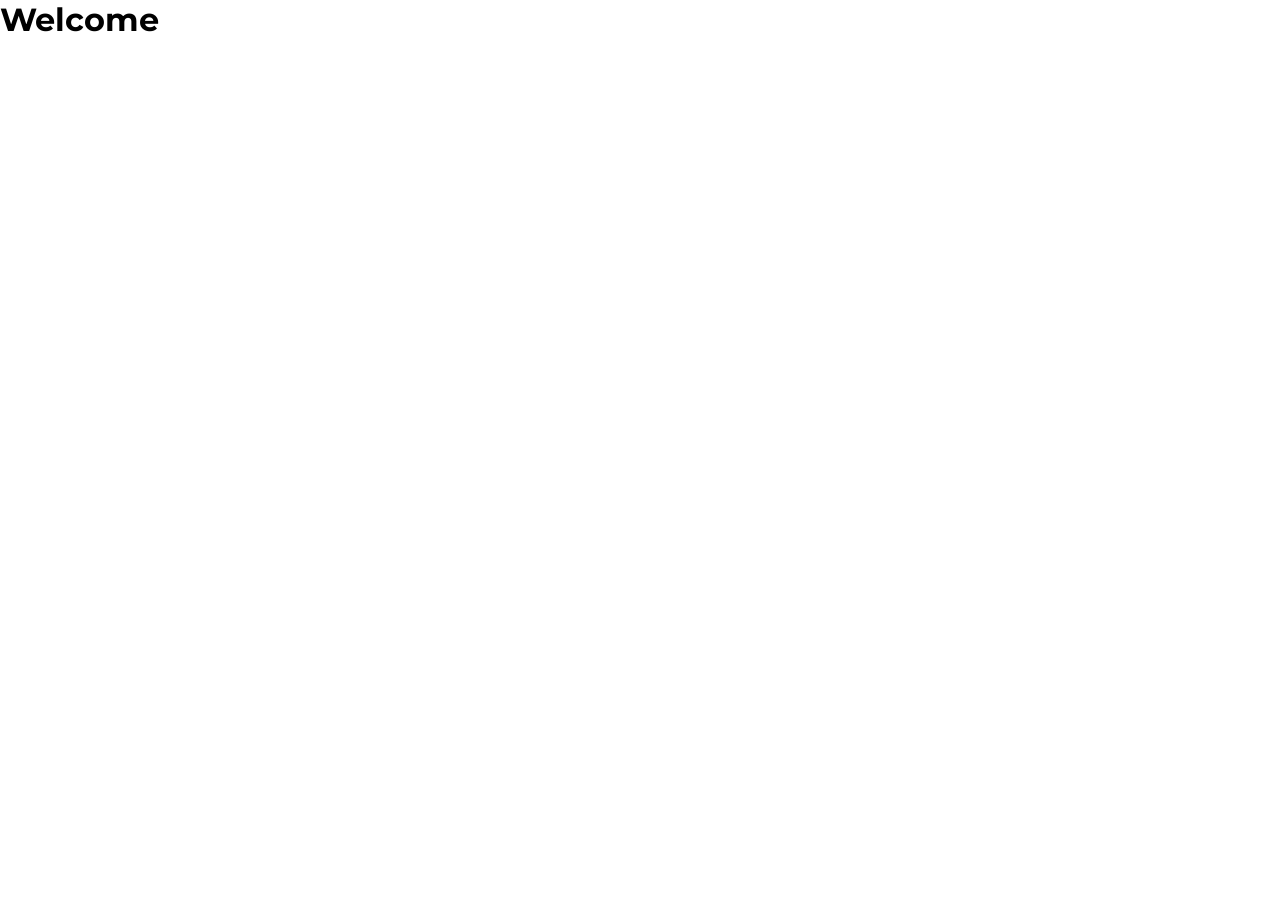
==== dashboard.html @ d990e446 "d" ====
<!doctype html>
<html lang="en">
  <head>
    <meta charset="UTF-8" />
    <meta name="viewport" content="width=device-width, initial-scale=1.0" />
    <title>Dashboard</title>
    <link rel="stylesheet" href="css/reset.css" />
  </head>
  <body>
    <!--  -->
    <main>
      <header>
        <h1>Welcome <span id="nameOwner"></span></h1>
      </header>
      <div id="totalBalance"></div>
    </main>
    <!--  -->

    <script type="module" src="server/server.js"></script>
  </body>
</html>
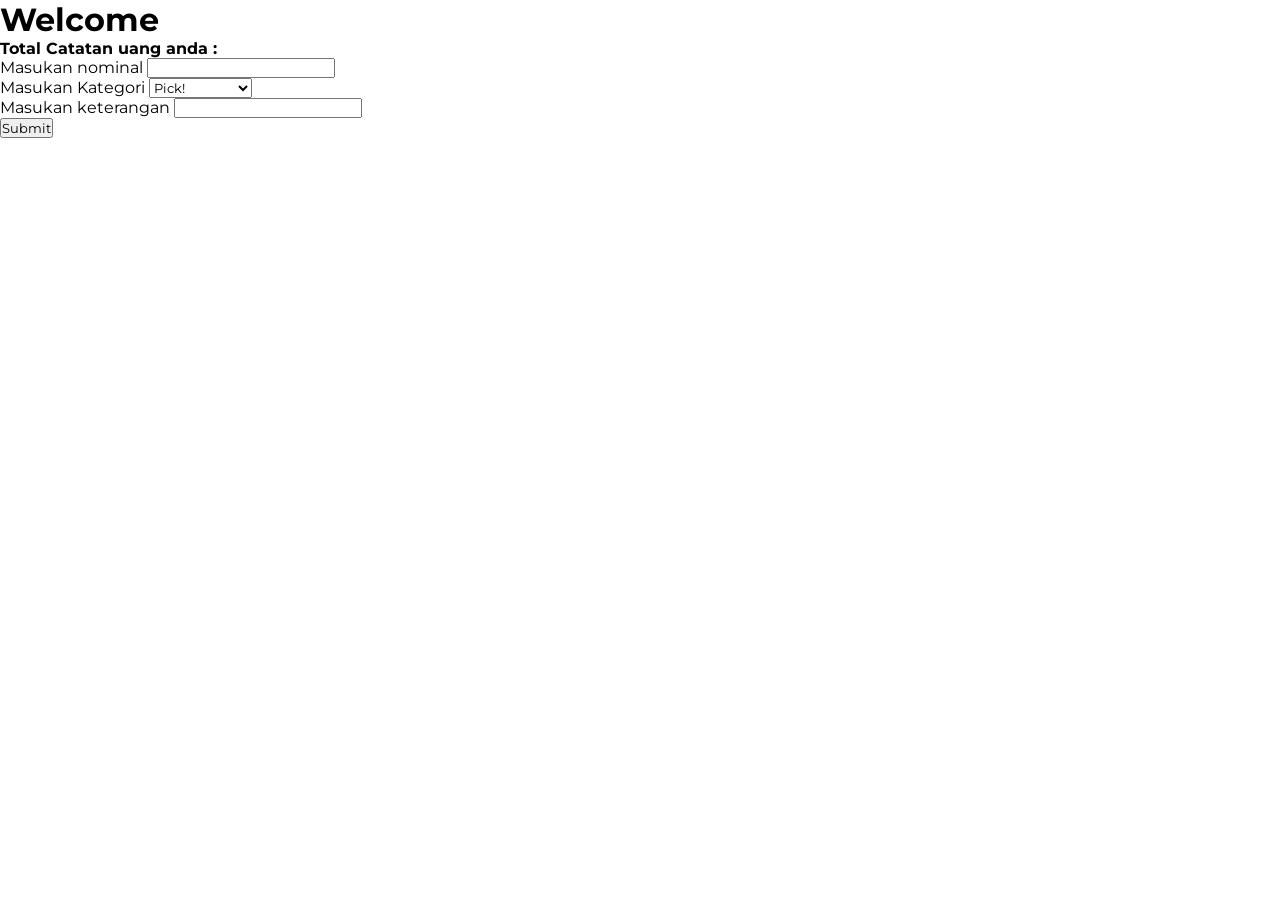
==== commit c61436c6: "d" ====
--- a/dashboard.html
+++ b/dashboard.html
@@ -5,6 +5,7 @@
     <meta name="viewport" content="width=device-width, initial-scale=1.0" />
     <title>Dashboard</title>
     <link rel="stylesheet" href="css/reset.css" />
+    <link rel="stylesheet" href="css/dashboard.css" />
   </head>
   <body>
     <!--  -->
@@ -12,10 +13,40 @@
       <header>
         <h1>Welcome <span id="nameOwner"></span></h1>
       </header>
-      <div id="totalBalance"></div>
+      <section class="container-money-display">
+        <h4>
+          <span>Total Catatan uang anda :</span>
+          <span id="totalBalance"></span>
+        </h4>
+      </section>
+
+      <section>
+        <form id="formMoneyRecord">
+          <div>
+            <label for="inputNominal">Masukan nominal</label>
+            <input id="inputNominal" type="text" />
+          </div>
+          <div>
+            <label for="categoryMoney">Masukan Kategori</label>
+            <select name="categoryMoney" id="categoryMoney">
+              <option value="" disabled selected>Pick!</option>
+              <option value="income">Income</option>
+              <option value="expenditure">expenditure</option>
+            </select>
+          </div>
+          <div>
+            <label for="descMoney">Masukan keterangan</label>
+            <input id="descMoney" type="text" />
+          </div>
+          <div>
+            <button id="submitMoneyRecord">Submit</button>
+          </div>
+        </form>
+      </section>
     </main>
     <!--  -->
 
     <script type="module" src="server/server.js"></script>
+    <script type="module" src="localStorage/databases.js"></script>
   </body>
 </html>
--- a/css/dashboard.css
+++ b/css/dashboard.css
@@ -0,0 +1,6 @@
+.container-money-display h4 {
+  display: flex;
+  width: 100%;
+  flex-direction: column;
+  /* background-color: aqua; */
+}
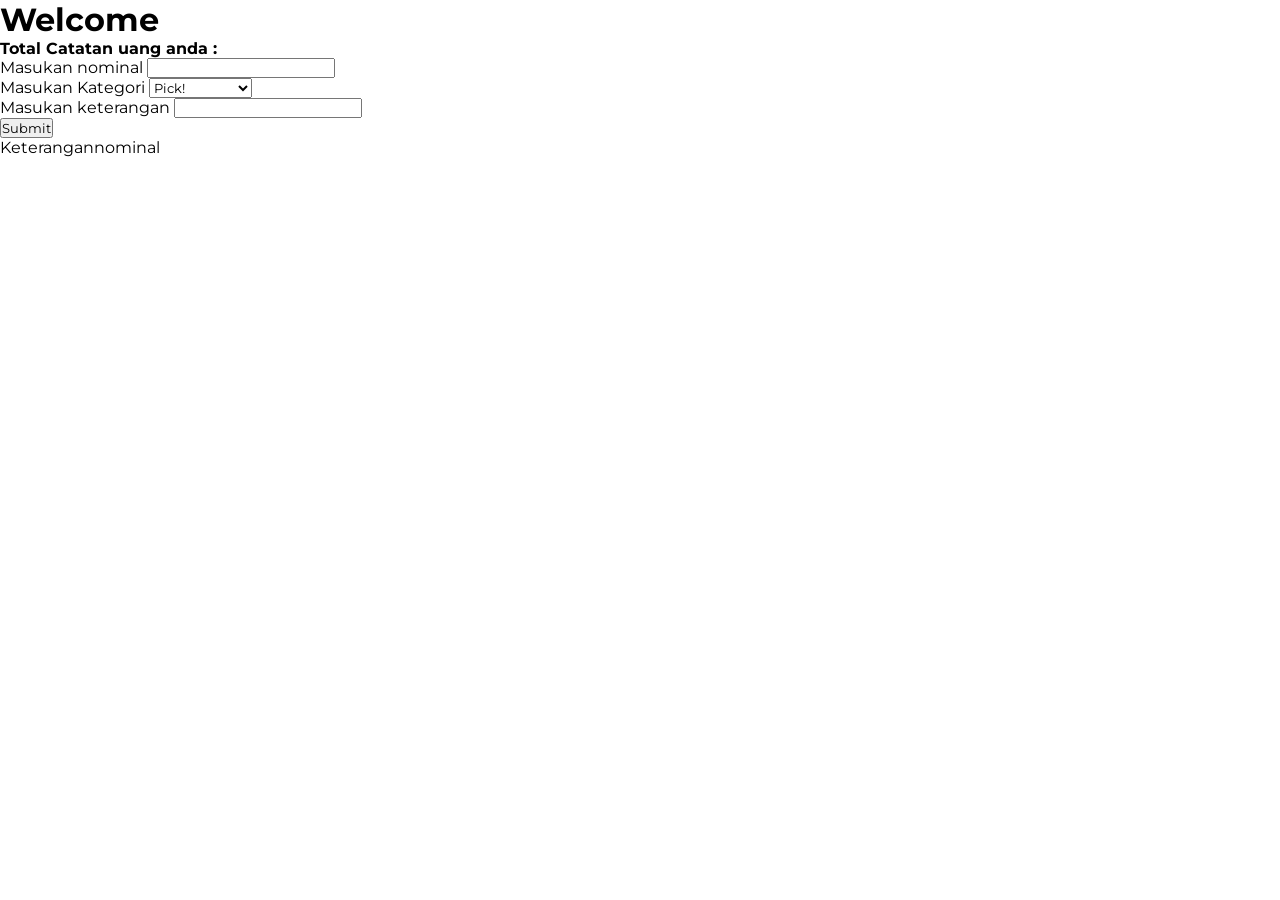
==== commit 7bf02c69: "d" ====
--- a/dashboard.html
+++ b/dashboard.html
@@ -43,6 +43,12 @@
           </div>
         </form>
       </section>
+
+      <section>
+        <ul id="list-desc-money" class="list-desc-money">
+          <li><span>Keterangan</span><span>nominal</span></li>
+        </ul>
+      </section>
     </main>
     <!--  -->
 
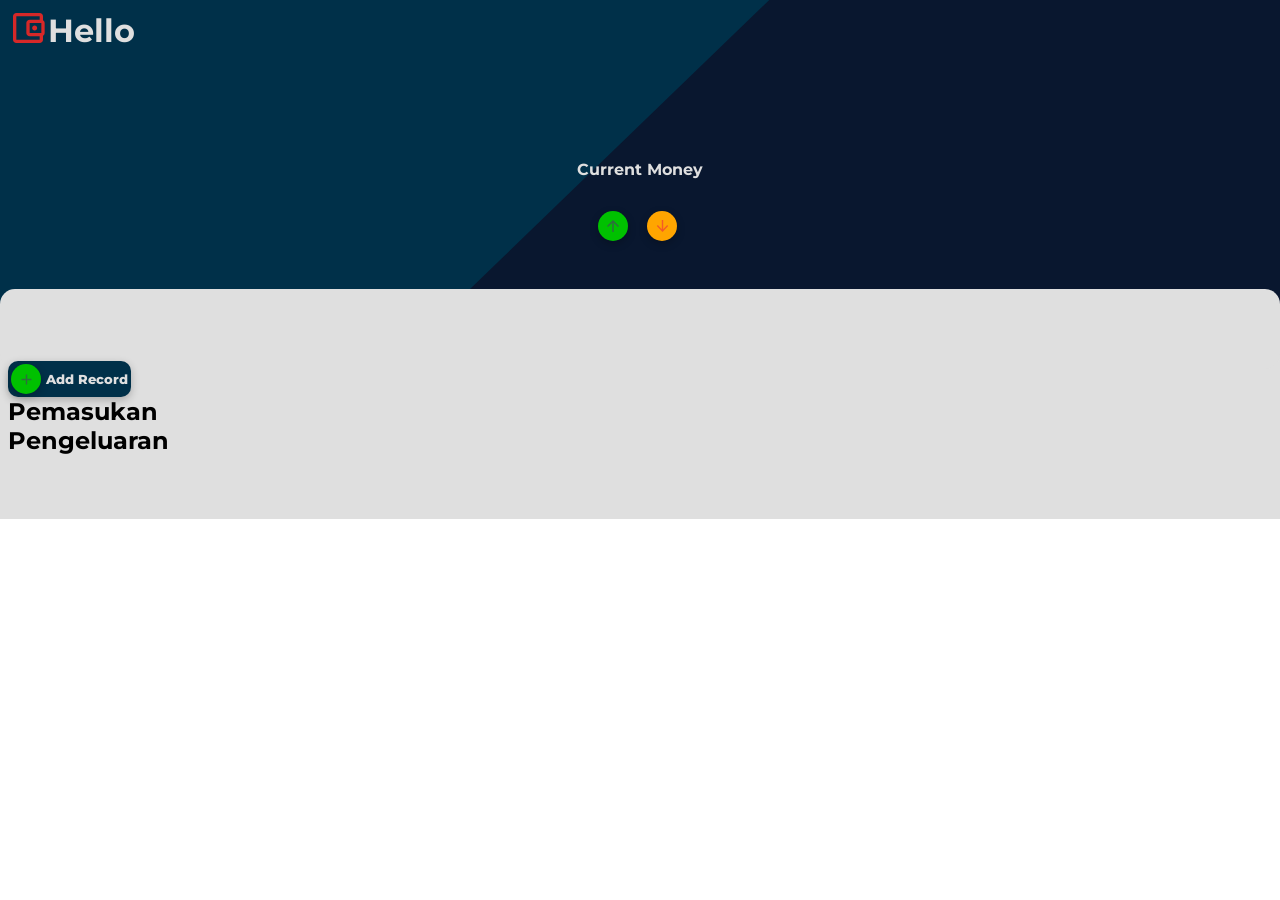
==== commit bfdc49d0: "s" ====
--- a/dashboard.html
+++ b/dashboard.html
@@ -6,52 +6,132 @@
     <title>Dashboard</title>
     <link rel="stylesheet" href="css/reset.css" />
     <link rel="stylesheet" href="css/dashboard.css" />
+    <link rel="stylesheet" href="css/form-input.css" />
+    <link rel="stylesheet" href="css/colors.css" />
   </head>
   <body>
     <!--  -->
     <main>
-      <header>
-        <h1>Welcome <span id="nameOwner"></span></h1>
+      <header class="header-user">
+        <div><img src="asset/icon/account.svg" alt="icon" /></div>
+        <h1>Hello <span id="nameOwner"></span></h1>
       </header>
-      <section class="container-money-display">
-        <h4>
-          <span>Total Catatan uang anda :</span>
-          <span id="totalBalance"></span>
-        </h4>
+      <section class="container-display-money">
+        <div class="current-money">
+          <h4>
+            <span>Current Money</span>
+            <span id="totalBalance"></span>
+          </h4>
+        </div>
+
+        <div class="con-in-out-money">
+          <div>
+            <span class="icon green"
+              ><img src="asset/icon/arrow-up.svg" alt="arrow-up"
+            /></span>
+            <span id="allIncomeMoney"></span>
+          </div>
+          <div>
+            <span class="icon orange"
+              ><img src="asset/icon/arrow-down.svg" alt="arrow-down"
+            /></span>
+            <span id="allExpenditureMoney"></span>
+          </div>
+        </div>
+        <section><span class="blok"></span></section>
       </section>
 
-      <section>
-        <form id="formMoneyRecord">
-          <div>
-            <label for="inputNominal">Masukan nominal</label>
-            <input id="inputNominal" type="text" />
-          </div>
-          <div>
-            <label for="categoryMoney">Masukan Kategori</label>
-            <select name="categoryMoney" id="categoryMoney">
-              <option value="" disabled selected>Pick!</option>
-              <option value="income">Income</option>
-              <option value="expenditure">expenditure</option>
-            </select>
-          </div>
-          <div>
-            <label for="descMoney">Masukan keterangan</label>
-            <input id="descMoney" type="text" />
-          </div>
-          <div>
-            <button id="submitMoneyRecord">Submit</button>
-          </div>
-        </form>
+      <section class="container-action">
+        <!-- background -->
+        <span class="jaieja">
+          <span></span>
+          <span></span>
+        </span>
+
+        <!-- konten -->
+        <div class="container-konten">
+          <span class="border-top"></span>
+
+          <section class="btn-add-record">
+            <button id="show-form">
+              <span class="icon green"
+                ><img src="asset/icon/add.svg" alt="icon-plus" /></span
+              ><span>Add Record</span>
+            </button>
+          </section>
+
+          <section class="container-form-input" style="display: none">
+            <section class="btn-close-record">
+              <button id="close-form">
+                <span class="icon orange"
+                  ><img src="asset/icon/close.svg" alt="icon-plus" /></span
+                ><span>Close</span>
+              </button>
+            </section>
+            <form id="formMoneyRecord" class="formMoneyRecord">
+              <div>
+                <label for="inputNominal">Masukan nominal</label>
+                <input id="inputNominal" type="text" />
+              </div>
+              <div>
+                <div class="container-input-radio">
+                  <div class="akhiw">
+                    <input
+                      class="input-radio"
+                      type="radio"
+                      id="income"
+                      name="type-money"
+                      value="income"
+                      checked
+                    />
+                    <label for="income">Income</label>
+                  </div>
+
+                  <div class="akhiw">
+                    <input
+                      class="input-radio"
+                      type="radio"
+                      id="expenditure"
+                      name="type-money"
+                      value="expenditure"
+                    />
+                    <label for="expenditure">expenditure</label>
+                  </div>
+                </div>
+              </div>
+              <div>
+                <label for="descMoney">Masukan keterangan</label>
+                <input id="descMoney" type="text" />
+              </div>
+              <div>
+                <button id="submitMoneyRecord">
+                  <span>Submit</span>
+                  <span class="icon">
+                    <img src="asset/icon/arrow-right.svg" alt="arrow-right" />
+                  </span>
+                </button>
+              </div>
+            </form>
+          </section>
+
+          <section class="container-lists">
+            <h2>Pemasukan</h2>
+            <ul id="list-desc-money" class="containerList"></ul>
+            <h2>Pengeluaran</h2>
+            <ul
+              id="list-desc-money-expenditure"
+              class="containerListExpenditure"
+            ></ul>
+          </section>
+        </div>
       </section>
 
-      <section>
-        <ul id="list-desc-money" class="list-desc-money">
-          <li><span>Keterangan</span><span>nominal</span></li>
-        </ul>
-      </section>
+      <!-- container form edit -->
+      <section class="containerFormEdit"></section>
     </main>
     <!--  -->
 
+    <script type="module" src="javascript/dashboard.js"></script>
     <script type="module" src="server/server.js"></script>
     <script type="module" src="localStorage/databases.js"></script>
   </body>
--- a/css/dashboard.css
+++ b/css/dashboard.css
@@ -1,6 +1,205 @@
-.container-money-display h4 {
-  display: flex;
-  width: 100%;
+.header-user {
+  position: absolute;
+  padding: 0.5rem;
+  z-index: 3;
+  color: var(--white);
+  display: flex;
+  align-items: center;
+}
+
+.header-user div {
+  /* background-color: aqua; */
+  aspect-ratio: 1.1;
+  width: 40px;
+}
+.header-user div img {
+  width: 100%;
+}
+
+.container-display-money {
+  /* background-color: aqua; */
+  position: relative;
+  display: flex;
   flex-direction: column;
-  /* background-color: aqua; */
-}
+  justify-content: center;
+  align-items: center;
+  padding: 10rem 0 5rem 0;
+  gap: 1.5rem;
+  background-color: var(--primary);
+  color: var(--white);
+}
+
+.container-display-money div {
+  position: relative;
+  z-index: 3;
+}
+
+.current-money h4 {
+  /* background-color: yellow; */
+  display: flex;
+  flex-direction: column;
+  align-items: center;
+}
+
+.current-money h4 span:nth-child(2) {
+  font-size: 1.5em;
+}
+
+.con-in-out-money {
+  width: 100%;
+  display: flex;
+  padding: 0 1rem;
+  gap: 0.5rem;
+  justify-content: center;
+  /* padding: 0.5rem; */
+}
+
+.con-in-out-money div {
+  padding: 0.5rem 0.2rem;
+  border-radius: 2px;
+  display: flex;
+  align-items: center;
+  gap: 0.3rem;
+}
+
+.icon {
+  display: inline-flex;
+  /* background-color: brown; */
+  height: 30px;
+  border-radius: 50%;
+  padding: 0.4rem;
+  aspect-ratio: 1/1;
+  box-shadow: rgba(0, 0, 0, 0.24) 0px 3px 8px;
+}
+.green {
+  background-color: rgb(0, 193, 0);
+}
+
+.orange {
+  background-color: orange;
+}
+
+.container-display-money section {
+  position: absolute;
+  height: 100%;
+  width: 100%;
+  /* background-color: aqua; */
+  overflow: hidden;
+  inset: 0;
+}
+.blok {
+  position: absolute;
+  display: inline-flex;
+  width: 200%;
+  aspect-ratio: 16/9;
+  background-color: var(--secondary);
+  rotate: -44deg;
+  left: 5%;
+  bottom: 50%;
+  /* top: 50%; */
+  transform: translateX(-50%) translateY(50%);
+}
+
+/*  */
+/*  */
+/*  */
+/*  */
+/*  */
+/*  */
+/*  */
+/*  */
+/*  */
+/*  */
+/*  */
+/*  */
+
+.container-action {
+  position: relative;
+  width: 100%;
+  /* height: 120svh; */
+  /* background-color: red; */
+}
+
+.container-action .jaieja {
+  position: absolute;
+  display: inline-flex;
+  width: 100%;
+  height: 100%;
+  /* background-color: aqua; */
+}
+
+.container-action .jaieja span {
+  width: 50%;
+  height: 100%;
+}
+.container-action .jaieja span:nth-child(1) {
+  background-color: var(--primary);
+}
+.container-action .jaieja span:nth-child(2) {
+  background-color: var(--secondary);
+}
+
+.container-konten {
+  position: relative;
+  z-index: 3;
+  padding: 2rem 0.5rem 4rem 0.5rem;
+  width: 100%;
+  max-width: 80rem;
+  margin: auto;
+  background-color: var(--white);
+  /* border-radius: 20px; */
+}
+
+.btn-add-record,
+.btn-close-record {
+  position: relative;
+  z-index: 4;
+  display: flex;
+  align-items: center;
+  /* background-color: aqua; */
+}
+.btn-add-record button,
+.btn-close-record button {
+  display: flex;
+  justify-content: center;
+  align-items: center;
+  gap: 0.3rem;
+  /* width: max-content; */
+  background-color: var(--primary);
+  padding: 0.2rem;
+  border-radius: 10px;
+  box-shadow: rgba(0, 0, 0, 0.24) 0px 3px 8px;
+  color: var(--white);
+  /* font-size: 900 !important; */
+  cursor: pointer;
+}
+
+.btn-add-record button span,
+.btn-close-record button span {
+  font-weight: 800;
+}
+
+.border-top {
+  position: absolute;
+  z-index: 1;
+  display: inline-flex;
+  width: 100%;
+  height: 5rem;
+  background-color: var(--white);
+  /* opacity: 0.3; */
+  inset: 0;
+  transform: translateY(-50%);
+  border-radius: 15px;
+}
+
+.container-form-input {
+  position: relative;
+  z-index: 3;
+}
+
+/*  */
+/*  */
+/*  */
+/*  */
+/*  */
+/*  */
--- a/css/form-input.css
+++ b/css/form-input.css
@@ -0,0 +1,104 @@
+.container-form-input {
+  display: flex;
+  flex-direction: column;
+  gap: 2rem;
+  background-color: var(--secondary);
+  max-width: 50rem;
+  margin: auto;
+  padding: 0.5rem;
+  border-radius: 20px;
+  border: 2px solid rgba(97, 97, 97, 0.406);
+}
+
+.formMoneyRecord {
+  display: flex;
+  flex-direction: column;
+  gap: 1.3rem;
+  /* background-color: aqua; */
+}
+
+.formMoneyRecord div {
+  display: flex;
+  flex-direction: column;
+  /* background-color: aqua; */
+}
+
+label {
+  font-weight: 700;
+  color: var(--black);
+  color: var(--white);
+}
+
+.formMoneyRecord div input {
+  height: 2rem;
+  background-color: var(--primary);
+  color: var(--white);
+  font-weight: 600;
+  padding: 1.3rem 0.5rem;
+  border-radius: 10px;
+  box-shadow: rgba(0, 0, 0, 0.24) 0px 3px 8px;
+  border: 2px solid rgba(255, 255, 255, 0.183);
+}
+.formMoneyRecord div select {
+  height: 2rem;
+  background-color: var(--primary);
+  color: var(--white);
+  font-weight: 600;
+  font-weight: 600;
+  padding: 1.3rem 0.5rem;
+  border-radius: 10px;
+  box-shadow: rgba(0, 0, 0, 0.24) 0px 3px 8px;
+}
+.formMoneyRecord div button {
+  height: 2rem;
+  padding: 0 0.5rem;
+  /* background-color: black; */
+}
+
+.container-input-radio {
+  width: 100%;
+  display: flex;
+  /* flex-direction: row; */
+  /* background-color: red; */
+}
+.container-input-radio div {
+  width: 100%;
+  display: flex;
+}
+
+.akhiw {
+  display: flex;
+  /* background-color: aqua; */
+  flex-direction: row !important;
+  align-items: center;
+  gap: 0.4rem;
+  /* color: var(--white); */
+}
+
+.input-radio {
+  /* background-color: aqua !important; */
+  width: 20px;
+  background-color: transparent;
+  box-shadow: none !important;
+  /* color: var(--white); */
+}
+
+#close-form {
+  border: 2px solid rgba(255, 255, 255, 0.183);
+}
+
+#submitMoneyRecord {
+  display: flex;
+  background-color: var(--secondary);
+  border-radius: 10rem;
+  box-shadow: rgba(0, 0, 0, 0.612) 0px 3px 8px;
+  color: var(--white);
+  padding: 0.5rem 0;
+  font-weight: 800;
+  height: max-content;
+  align-items: center;
+  justify-content: center;
+  gap: 0.5rem;
+  cursor: pointer;
+  border: 2px solid rgba(255, 255, 255, 0.183);
+}
--- a/css/colors.css
+++ b/css/colors.css
@@ -0,0 +1,8 @@
+:root {
+  --black: #211e1e;
+  --white: rgb(223, 223, 223);
+  --primary: #003049;
+  --secondary: rgb(9, 23, 47);
+  --accent-one: #d62828;
+  --accent-two: #27c18e;
+}
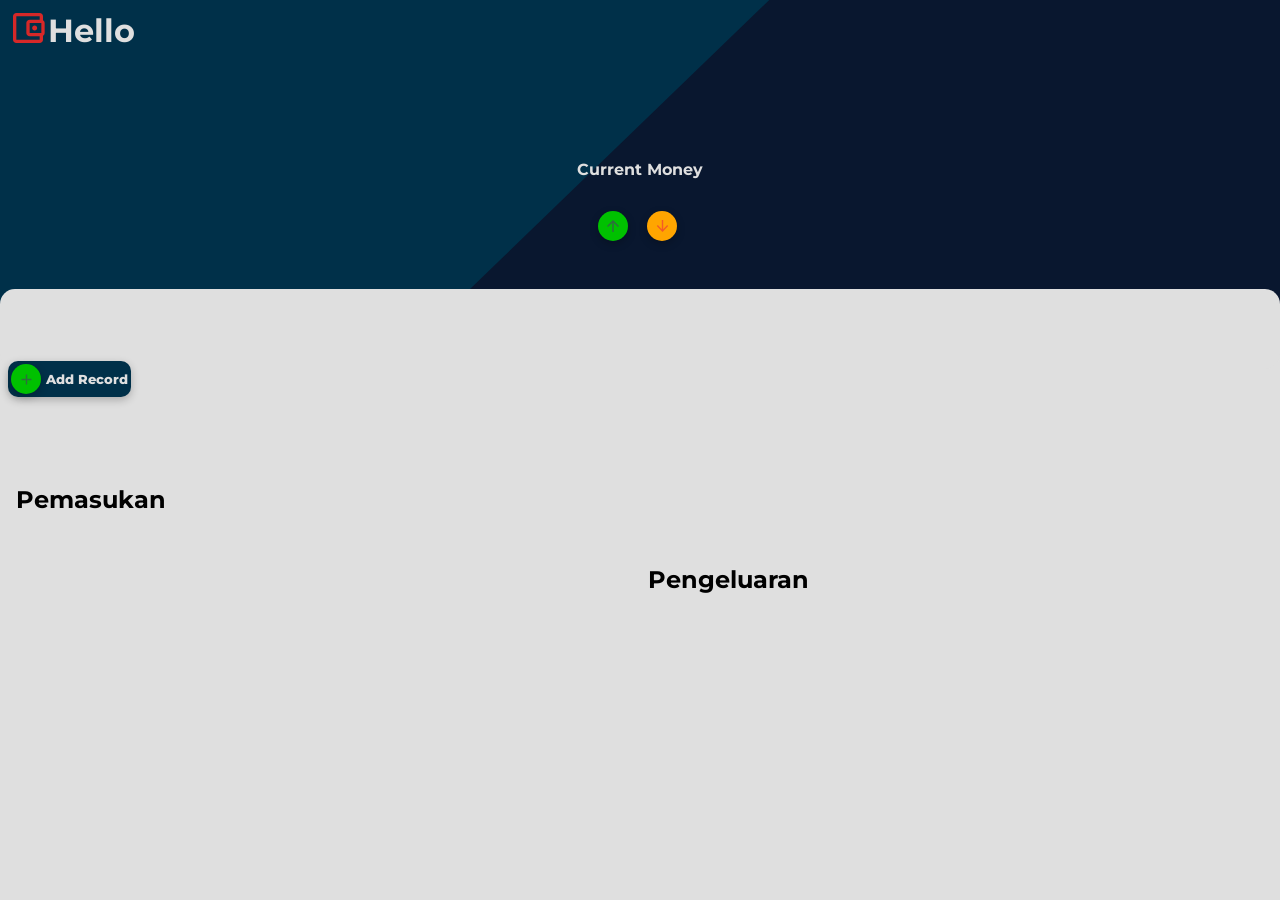
==== commit 0812fd41: "d" ====
--- a/dashboard.html
+++ b/dashboard.html
@@ -8,6 +8,7 @@
     <link rel="stylesheet" href="css/dashboard.css" />
     <link rel="stylesheet" href="css/form-input.css" />
     <link rel="stylesheet" href="css/colors.css" />
+    <link rel="stylesheet" href="css/data-money.css" />
   </head>
   <body>
     <!--  -->
@@ -115,13 +116,17 @@
           </section>
 
           <section class="container-lists">
-            <h2>Pemasukan</h2>
-            <ul id="list-desc-money" class="containerList"></ul>
-            <h2>Pengeluaran</h2>
-            <ul
-              id="list-desc-money-expenditure"
-              class="containerListExpenditure"
-            ></ul>
+            <div class="con-income">
+              <h2>Pemasukan</h2>
+              <ul id="list-desc-money" class="containerList"></ul>
+            </div>
+            <div class="con-expenditure">
+              <h2>Pengeluaran</h2>
+              <ul
+                id="list-desc-money-expenditure"
+                class="containerListExpenditure"
+              ></ul>
+            </div>
           </section>
         </div>
       </section>
--- a/css/dashboard.css
+++ b/css/dashboard.css
@@ -1,3 +1,7 @@
+body {
+  background-color: var(--white);
+}
+
 .header-user {
   position: absolute;
   padding: 0.5rem;
@@ -148,6 +152,8 @@
   margin: auto;
   background-color: var(--white);
   /* border-radius: 20px; */
+  /* background-color: aqua; */
+  box-shadow: none;
 }
 
 .btn-add-record,
@@ -190,6 +196,7 @@
   inset: 0;
   transform: translateY(-50%);
   border-radius: 15px;
+  /* background-color: red; */
 }
 
 .container-form-input {
--- a/css/data-money.css
+++ b/css/data-money.css
@@ -0,0 +1,51 @@
+.container-lists {
+  width: 100%;
+  display: flex;
+  flex-direction: column;
+  margin: 5rem 0 0 0;
+  /* background-color: aqua; */
+}
+
+@media (min-width: 640px) {
+  .container-lists {
+    flex-direction: row !important;
+    justify-content: start;
+    align-items: start;
+    /* background-color: aqua; */
+  }
+  .container-lists div {
+    /* background-color: rebeccapurple; */
+    width: 50%;
+    padding: 0.5rem;
+  }
+}
+
+.container-lists div:nth-child(2) {
+  margin: 5rem 0 0 0;
+}
+
+ul {
+  display: flex;
+  flex-direction: column;
+  gap: 0.4rem;
+}
+
+/* .containerListExpenditure {
+  margin: 5rem 0 0 0;
+} */
+
+.containerList li,
+.containerListExpenditure li {
+  width: 100%;
+  background-color: var(--primary);
+  padding: 0.5rem;
+  border-radius: 5px;
+  box-shadow: rgba(0, 0, 0, 0.1) 0px 4px 12px;
+  border: 2px solid rgba(255, 255, 255, 0.183);
+  color: var(--white);
+  font-weight: 600;
+}
+
+.containerListExpenditure {
+  margin: 0 !important;
+}
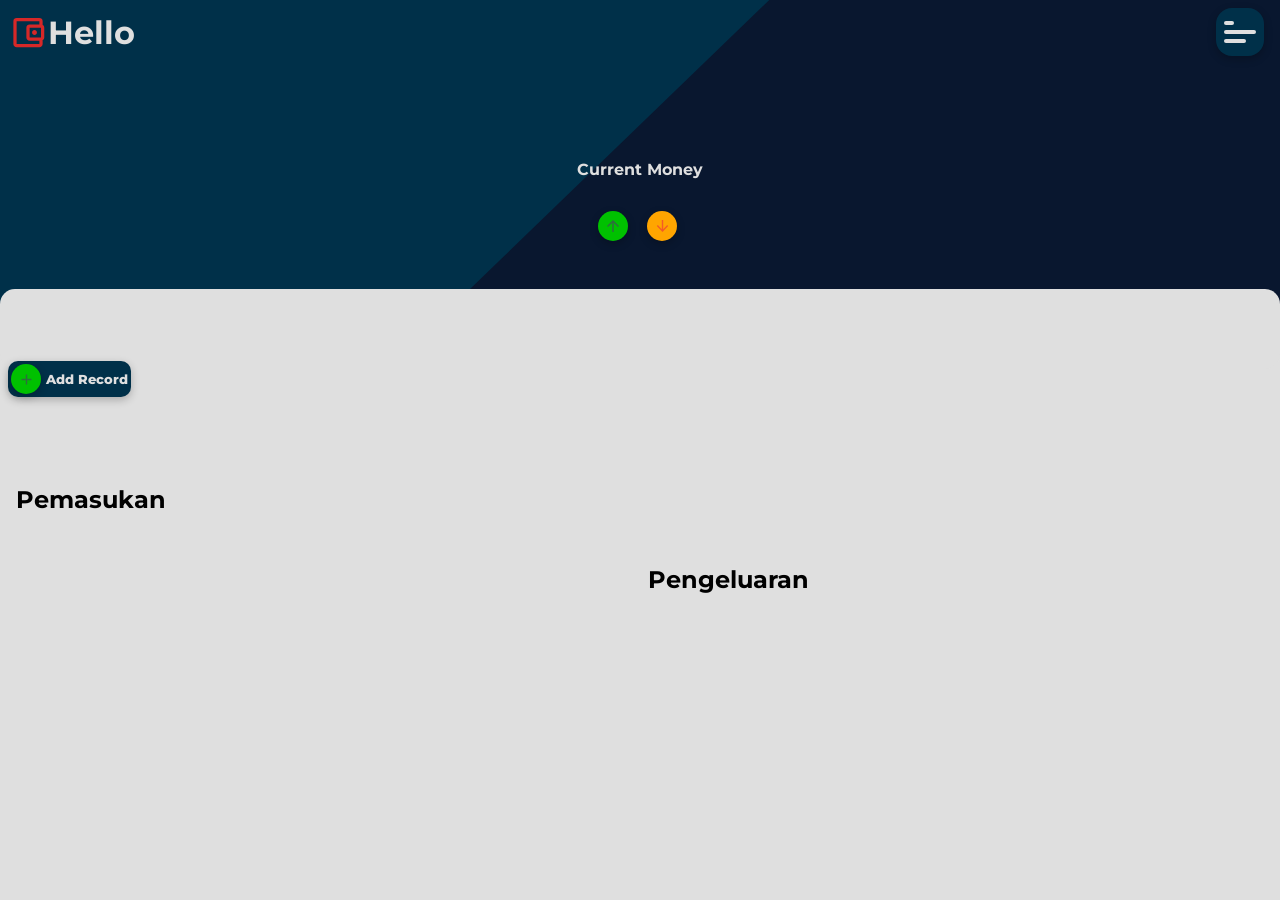
==== commit 51fc4760: "d" ====
--- a/dashboard.html
+++ b/dashboard.html
@@ -9,13 +9,44 @@
     <link rel="stylesheet" href="css/form-input.css" />
     <link rel="stylesheet" href="css/colors.css" />
     <link rel="stylesheet" href="css/data-money.css" />
+    <link rel="stylesheet" href="css/form-edit.css" />
+    <link rel="stylesheet" href="css/sidebar.css" />
+    <link rel="stylesheet" href="css/hamburger.css" />
+    <link rel="icon" href="data:," />
   </head>
   <body>
     <!--  -->
+
+    <section class="sidebar">
+      <div class="container-btn-logout">
+        <button class="btn-logout">
+          <span><img src="asset/icon/logout.svg" alt="logout" /></span>
+          <span>Logout</span>
+        </button>
+      </div>
+    </section>
+
+    <!--  -->
+
     <main>
       <header class="header-user">
-        <div><img src="asset/icon/account.svg" alt="icon" /></div>
-        <h1>Hello <span id="nameOwner"></span></h1>
+        <div>
+          <div><img src="asset/icon/account.svg" alt="icon" /></div>
+          <h1>Hello <span id="nameOwner"></span></h1>
+        </div>
+        <nav>
+          <button class="btn-hamburger">
+            <div class="hamburger-logo">
+              <span></span>
+              <span></span>
+              <span></span>
+            </div>
+            <div class="close">
+              <span></span>
+              <span></span>
+            </div>
+          </button>
+        </nav>
       </header>
       <section class="container-display-money">
         <div class="current-money">
@@ -72,7 +103,7 @@
             <form id="formMoneyRecord" class="formMoneyRecord">
               <div>
                 <label for="inputNominal">Masukan nominal</label>
-                <input id="inputNominal" type="text" />
+                <input id="inputNominal" type="number" />
               </div>
               <div>
                 <div class="container-input-radio">
@@ -117,11 +148,11 @@
 
           <section class="container-lists">
             <div class="con-income">
-              <h2>Pemasukan</h2>
+              <h2 class="labelIncome">Pemasukan</h2>
               <ul id="list-desc-money" class="containerList"></ul>
             </div>
             <div class="con-expenditure">
-              <h2>Pengeluaran</h2>
+              <h2 class="expendLabel">Pengeluaran</h2>
               <ul
                 id="list-desc-money-expenditure"
                 class="containerListExpenditure"
@@ -132,12 +163,63 @@
       </section>
 
       <!-- container form edit -->
-      <section class="containerFormEdit"></section>
+      <section style="display: none" class="containerFormEdit">
+        <div>
+          <button class="editClose">
+            <div class="orange">
+              <img src="asset/icon/close.svg" alt="close-icon" />
+            </div>
+            <span>Close</span>
+          </button>
+        </div>
+        <form name="formEdit">
+          <div>
+            <label for="newNominal">Masukan nominal</label>
+            <input id="newNominal" class="newNominal" type="number" min="0" />
+          </div>
+          <div class="container-input-radio">
+            <div class="akhiw">
+              <input
+                class="input-radio"
+                type="radio"
+                id="incomeEdit"
+                name="edit-type"
+                value="income"
+                checked
+              />
+              <label for="incomeEdit">Income</label>
+            </div>
+
+            <div class="akhiw">
+              <input
+                class="input-radio"
+                type="radio"
+                id="expenditureEdit"
+                name="edit-type"
+                value="expenditure"
+              />
+              <label for="expenditureEdit">expenditure</label>
+            </div>
+          </div>
+          <div>
+            <label for="newDesc">Masukan Keterangan</label>
+            <input id="newDesc" class="newDesc" type="text" />
+          </div>
+          <div>
+            <button class="btnEdit">
+              <div class="green"><img src="asset/icon/save.svg" alt="" /></div>
+              <span>SAVE</span>
+            </button>
+          </div>
+        </form>
+      </section>
     </main>
     <!--  -->
-
+    <script type="module" src="javascript/logout.js"></script>
+    <script type="module" src="server/edit.js"></script>
     <script type="module" src="javascript/dashboard.js"></script>
     <script type="module" src="server/server.js"></script>
-    <script type="module" src="localStorage/databases.js"></script>
+    <script type="module" src="javascript/hamburger.js"></script>
+    <script type="moduel" src="bluePrint/class.js"></script>
   </body>
 </html>
--- a/css/dashboard.css
+++ b/css/dashboard.css
@@ -4,20 +4,48 @@
 
 .header-user {
   position: absolute;
-  padding: 0.5rem;
+  padding: 0.5rem 1rem 0.5rem 0.5rem;
   z-index: 3;
   color: var(--white);
   display: flex;
   align-items: center;
+  width: 100%;
+  justify-content: space-between;
+  /* background-color: red; */
 }
 
 .header-user div {
+  display: flex;
+}
+
+.header-user div div {
   /* background-color: aqua; */
   aspect-ratio: 1.1;
   width: 40px;
 }
 .header-user div img {
   width: 100%;
+}
+
+nav button {
+  position: relative;
+  display: flex;
+  background-color: var(--primary);
+  height: 3rem;
+  aspect-ratio: 1/1;
+  border-radius: 1rem;
+  box-shadow: rgba(0, 0, 0, 0.24) 0px 3px 8px;
+  cursor: pointer;
+  overflow: hidden;
+}
+
+nav button div {
+  position: absolute;
+  inset: 0;
+  height: 100%;
+  width: 100%;
+  /* background-color: aqua; */
+  transition: all 0.3s ease-in-out;
 }
 
 .container-display-money {
--- a/css/colors.css
+++ b/css/colors.css
@@ -3,6 +3,6 @@
   --white: rgb(223, 223, 223);
   --primary: #003049;
   --secondary: rgb(9, 23, 47);
-  --accent-one: #d62828;
+  --accent-one: #ce2626;
   --accent-two: #27c18e;
 }
--- a/css/form-edit.css
+++ b/css/form-edit.css
@@ -0,0 +1,83 @@
+.containerFormEdit {
+  position: fixed;
+  height: 100svh;
+  width: 100%;
+  background-color: rgba(0, 0, 0, 0.478);
+  backdrop-filter: blur(15px);
+  inset: 0;
+  z-index: 5;
+}
+
+.containerFormEdit form {
+  display: flex;
+  flex-direction: column;
+  width: 90%;
+  max-width: 30rem !important;
+  /* background-color: aqua; */
+  margin: auto;
+  margin-top: 5rem;
+  gap: 1rem;
+}
+
+.containerFormEdit form div {
+  display: flex;
+  flex-direction: column;
+  gap: 0.3rem;
+}
+
+.newNominal,
+.newDesc {
+  width: 100%;
+  height: 3rem;
+  border-radius: 10px;
+  background-color: var(--secondary);
+  padding: 0 0.5rem;
+  color: var(--white);
+  box-shadow: rgba(0, 0, 0, 0.24) 0px 3px 8px;
+  border: 2px solid rgba(97, 97, 97, 0.406);
+}
+
+.newNominal:focus,
+.newDesc:focus {
+  background-color: var(--secondary);
+}
+
+.editClose {
+  position: absolute;
+  right: 0;
+  top: 0;
+
+  margin: 2rem 2rem 0 0;
+}
+
+.btnEdit,
+.editClose {
+  display: flex;
+  gap: 0.5rem;
+  align-items: center;
+  background-color: var(--secondary);
+  padding: 0.3rem;
+  border-radius: 10px;
+  box-shadow: rgba(0, 0, 0, 0.24) 0px 3px 8px;
+  width: max-content;
+  border: 2px solid rgba(97, 97, 97, 0.406);
+}
+
+.btnEdit div,
+.editClose div {
+  height: 1.5rem;
+  aspect-ratio: 1/1;
+  border-radius: 50%;
+  padding: 0.2rem;
+}
+
+.btnEdit div img,
+.editClose div img {
+  width: 100%;
+  object-fit: cover;
+}
+.btnEdit span,
+.editClose span {
+  font-weight: 700;
+  color: var(--white);
+}
--- a/css/sidebar.css
+++ b/css/sidebar.css
@@ -0,0 +1,64 @@
+.sidebar {
+  position: fixed;
+  z-index: 50;
+  inset: 0;
+  height: 100svh;
+  width: 80%;
+  background-color: var(--secondary);
+  border-right: 2px solid var(--primary);
+  box-shadow: rgb(0, 0, 0) 2px 3px 5px;
+  transform: translateX(-110%);
+  transition: all 0.3s ease-in-out;
+}
+
+@media (min-width: 640px) {
+  .sidebar {
+    width: 70% !important ;
+    /* background-color: red; */
+  }
+}
+@media (min-width: 1024px) {
+  .sidebar {
+    width: 50% !important ;
+    /* background-color: red; */
+  }
+}
+
+.container-btn-logout {
+  display: flex;
+  justify-content: center;
+  align-items: center;
+  padding: 0.5rem 0 3rem 0;
+  position: absolute;
+  width: 100%;
+  bottom: 0;
+}
+
+.container-btn-logout button {
+  display: flex;
+  align-items: center;
+  justify-content: center;
+  gap: 0.5rem;
+  width: 90%;
+  background-color: var(--accent-one);
+  padding: 0.5rem;
+  border-radius: 20px;
+  box-shadow: rgba(0, 0, 0, 0.24) 0px 3px 8px;
+  /* outline: 2px solid red; */
+  cursor: pointer;
+}
+
+.container-btn-logout button span:nth-child(1) {
+  display: inline-flex;
+  height: 1.5rem;
+  aspect-ratio: 1/1;
+  /* background-color: green; */
+  outline: 2px solid var(--white);
+  border-radius: 50%;
+  padding: 0.2rem;
+}
+
+.container-btn-logout button span:nth-child(2) {
+  font-weight: 800;
+  color: var(--white);
+}
--- a/css/hamburger.css
+++ b/css/hamburger.css
@@ -0,0 +1,58 @@
+.hamburger-gone {
+  transform: translateX(-100%) scale(0.5) !important;
+}
+.close-arrive {
+  transform: translateX(0) scale(1) !important;
+}
+
+.hamburger-logo {
+  transform: scale(1);
+}
+
+.hamburger-logo,
+.close {
+  display: flex;
+  flex-direction: column;
+  justify-content: center;
+  /* align-items: center; */
+  gap: 0.3rem;
+  padding: 0 0.5rem;
+  /* transform: translateX(100%); */
+}
+
+.hamburger-logo span,
+.close span {
+  height: 4px;
+  background-color: var(--white);
+  border-radius: 10px;
+}
+
+.hamburger-logo span:nth-child(1) {
+  width: 30%;
+}
+.hamburger-logo span:nth-child(2) {
+  width: 100%;
+}
+.hamburger-logo span:nth-child(3) {
+  width: 70%;
+}
+
+.close {
+  position: relative;
+  justify-content: center;
+  align-items: center;
+  transform: translateX(100%) scale(0.5);
+}
+
+.close span {
+  position: absolute;
+}
+
+.close span:nth-child(1) {
+  width: 55%;
+  rotate: 45deg;
+}
+.close span:nth-child(2) {
+  width: 60%;
+  rotate: -45deg;
+}
